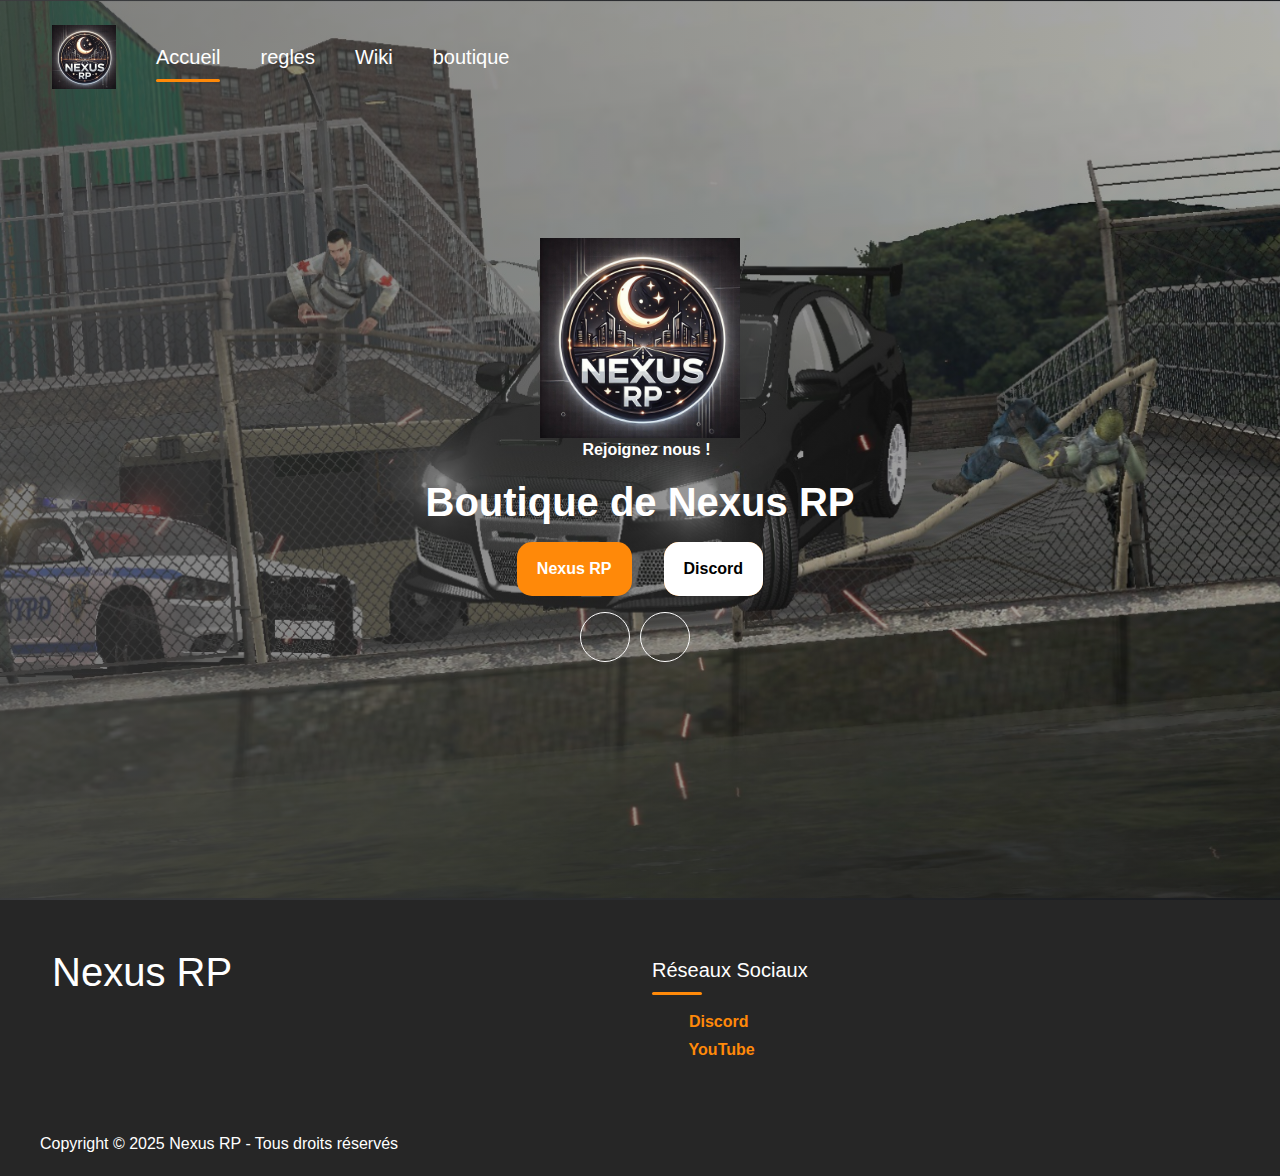
==== boutique.html @ 13fc8b71 "Create boutique.html" ====
<!DOCTYPE html>
<!-- saved from url=(0024)https://liveyourgame.fr/ -->
<html lang="fr"><head><meta http-equiv="Content-Type" content="text/html; charset=UTF-8">
        
        <meta name="viewport" content="width=device-width, initial-scale=1">
        <meta name="description" content="Nexus RP">
        <meta name="theme-color" content="#ff8909">
        <meta name="author" content="code_breaker">

        <meta property="og:title" content="Accueil">
        <meta property="og:type" content="website">
        <meta property="og:url" content="https://code-breaker00.github.io/nexus-rp-web/boutique.html">
        <meta property="og:image" content="./Accueil_files/nexus-rp.png">
        <meta property="og:description" content="Nexus RP">
        <meta property="og:site_name" content="Nexus Rp">
            <meta name="keywords" content="Nexus RP, gmod">
        <!-- Website Title -->
        <title>Accueil | Nexus RP</title>

        <!-- Favicon -->
        <link rel="shortcut icon" href="./Accueil_files/nexus-rp.png">

        <!-- Scripts -->
        <script src="./Accueil_files/aos.js.téléchargé" defer=""></script>
        <script src="./Accueil_files/splide.min.js.téléchargé" defer=""></script>
        <script src="./Accueil_files/jquery.min.js.téléchargé" integrity="sha512-894YE6QWD5I59HgZOGReFYm4dnWc1Qt5NtvYSaNcOP+u1T9qYdvdihz0PPSiiqn/+/3e7Jo4EaG7TubfWGUrMQ==" crossorigin="anonymous" referrerpolicy="no-referrer" defer=""></script>
        <script src="./Accueil_files/bootstrap.bundle.min.js.téléchargé" defer=""></script>
        <script src="./Accueil_files/axios.min.js.téléchargé" defer=""></script>
        <script src="./Accueil_files/particles.min.js.téléchargé" defer=""></script>
        <script src="./Accueil_files/script.js.téléchargé" defer=""></script>

        <!-- Page level scripts -->
        <script src="./Accueil_files/components.js.téléchargé" defer=""></script>
        <script src="./Accueil_files/script(1).js.téléchargé" defer=""></script>
        <script src="./Accueil_files/fixedNavbar.js.téléchargé" defer=""></script>
        
        <!-- Fonts -->
        <link rel="stylesheet" href="./Accueil_files/bootstrap-icons.css">

        <link href="./Accueil_files/css2" rel="stylesheet">

        <!-- Styles -->
        <link rel="stylesheet" href="./Accueil_files/splide.min.css">
        <link href="./Accueil_files/aos.css" rel="stylesheet">
        <link href="./Accueil_files/bootstrap.min.css" rel="stylesheet">
        <link rel="stylesheet" href="./Accueil_files/components.css">
        <link rel="stylesheet" href="./Accueil_files/animations.css">
        <link rel="stylesheet" href="./Accueil_files/style.css">
                <style>
            :root {
                --theme-font-family: 'arial', sans-serif;
                --theme-body-color: #ffffff;
                --theme-body-background: #262626;

                --theme-navbar-background: #101010 !important;

                --theme-button-color:#ffffff;
                --theme-button-background:#ff8909;

                --theme-button-second-color:#000000;
                --theme-button-second-background:#ffffff;
                --theme-button-second-background-2:#dfdfdf;

                --theme-dropdown-background: #262626;
            }
        </style>
    <style type="text/css" id="operaUserStyle"></style></head>
    <body data-bs-theme="dark" data-aos-easing="ease" data-aos-duration="400" data-aos-delay="0" style="--theme-button-background-2: #e16b15; --navbar-height: 50px;">
        <div id="navbarContainer" class="style-1 container flex-1">
        <div class="navbar-left">
            <a href="javascript:void(0)" id="navbarMobileOpen" class=" text-white mr-3">
                <i class="bi-list"></i>
            </a>
            <a href="#">
                <img class="navbar-logo" src="./Accueil_files/nexus-rp.png" alt="">
            </a>
                                                <a class="navbar-item  active " href="index.html">
                        Accueil
                    </a>
                                                                
                                                                <a class="navbar-item " href="regle.html">
                        regles
                    </a>
                                                                <a class="navbar-item " href="wiki/bitcoin/Bitcoin .html">
                        Wiki
                    </a>

                    <a class="navbar-item " href="boutique.html">
                        boutique
                    </a>
                                                                
                                                                <div class="navbar-dropdown">
                        
                    </div>
                                    </div>
        <div class="navbar-right">
                                            
                                    </div>
    </div>
    <div id="navbarMobileContainer">
        <div class="text-center">
            <a class="d-block h4 text-white" href="javascript:void(0)" id="navbarMobileClose">
                <i class="bi-x-lg"></i>
            </a>
        </div>
        <h3 class="navbar-title">Menu</h3>
                                    <a class="btn btn-theme-simple mt-2 btn-block  active " href="index.html">
                    Accueil
                </a>
                                                <a class="btn btn-theme-simple mt-2 btn-block " href="regle.html">
                    regles
                </a>
                                                <a class="btn btn-theme-simple mt-2 btn-block " href="wiki/bitcoin/Bitcoin.html">
                    Wiki
                </a>

                <a class="btn btn-theme-simple mt-2 btn-block " href="boutique.html">
                    boutique
                </a>
                                                <button data-bs-toggle="collapse" data-bs-target="#nav5" class="btn mt-2 btn-theme-simple btn-block ">
                    Règles
                    <i class="bi-chevron-up arrow"></i>
                </button>
                    </div>
                
                                            <div>
        <div id="status-message"></div>
        </div>
                <div id="homeHeader" class="style-1" style="position:relative;background: linear-gradient(90deg, rgba(66, 66, 66, 0.685) 0%, rgba(0, 0, 0, 0.322) 100%),url('storage/image/nexus-rp-fond.png') center / cover no-repeat">
                <div class="header-content">
            <img src="./Accueil_files/nexus-rp.png" alt="" class="header-logo">

                                                                        <p class="header-badge"><i class="bi-circle-fill badge-circle"></i> Rejoignez                             
                            nous !                        </p>
                                                            <h1 class="header-title">Boutique de Nexus RP</h1>
            <p class="header-description">
                
            </p>
            <div class="header-btns">
                <a href="#" class="btn btn-primary header-btn  me-3">
         Nexus RP
    </a>
                                        <a href="https://discord.gg/TsUrrKPCJw" data-text="Discord" class="ms-3 btn-theme-second header-btn">
                        Discord
                    </a>
                                               
                                    </div>
                                <div class="header-socials pt-3">
                                            <a class="socials-item" target="_blank" href="https://discord.gg/TsUrrKPCJw">
                            <i class="bi bi-discord"></i>
                        </a>
                                            
                                            <a class="socials-item" target="_blank" href="https://www.youtube.com/@toudra_ytbgaming">
                            <i class="bi bi-youtube"></i>
                        </a>
                                            
                                            
                                    </div> 
        </div>
                    <div class="header-divider">
            
        </div>

        <script src="https://www.paypal.com/sdk/js?client-id=BAA_CfvDvwuMd81ak8RSzfIAdbQZURfDM9JdMp7vlaon_80bsQv-JO4GYCmUfG1VsUqJGZm05POENrLjcU&components=hosted-buttons&disable-funding=venmo&currency=EUR"></script>
        <div id="paypal-container-37X97TT9GWYM8"></div>
        <script>
        paypal.HostedButtons({
            hostedButtonId: "37X97TT9GWYM8",
        }).render("#paypal-container-37X97TT9GWYM8")
        </script>

        </div>
        
        <div id="footerStats" style="position:relative;  background: linear-gradient(90deg, rgba(36, 36, 36, 0.685) 0%, rgba(0, 0, 0, 0.322) 100%),url(&#39;https://liveyourgame.fr/storage/img/rfblank.png&#39;) center / cover no-repeat">
        
            <div class="content-top-divider">
            
        </div>
                        
        
            <div class="content-bottom-divider">
            
        </div>
            </div>
<footer>
    <div id="bigFooter">
        <div class="container py-5">
            <div class="row">
                <div class="col-md-6">
                    <h1 class="footer-title">Nexus RP</h1>
                    <p class="footer-text">
                        
                    </p>
                </div>
                
                <div class="col-md-3">
                    <h5 class="section-title">Réseaux Sociaux</h5>
                    <div class="socials mt-3">

                                                    <div>
                                <a class="socials-item" target="_blank" href="https://discord.gg/TsUrrKPCJw">
                                    <i class="bi-link-45deg"></i>
                                    Discord
                                </a>
                            </div>
                                                    <div>
                                
                            </div>
                                                    <div>
                                <a class="socials-item" target="_blank" href="https://www.youtube.com/@toudra_ytbgaming">
                                    <i class="bi-link-45deg"></i>
                                    YouTube
                                </a>
                            </div>
                                                    <div>
                                
                            </div>
                                                    <div>
                                
                            </div>
                                            </div>
                </div>
            </div>
        </div>
    </div>
</footer>
<div id="footer" class="d-md-flex justify-content-between container">
    <div>

        Copyright © 2025 Nexus RP - Tous droits réservés
    </div>
    
</div>
    
<div id="veepn-breach-alert"><template shadowrootmode="open"><style>.breach-popup{font-family:FigtreeVF,sans-serif;position:fixed;z-index:2147483638;text-rendering:optimizelegibility;top:0;left:0;right:0;pointer-events:none;padding-inline:16px;height:0;overflow:visible;color:#222e3a}.breach-popup *{box-sizing:border-box}.breach-popup__inner{background-color:#de4558;width:100%;border-radius:16px;margin-inline:auto;pointer-events:all;position:relative;transition:transform .25s ease-in-out,max-width .25s ease-in-out;transform:translateY(16px);max-height:calc(100svh - 80px);display:flex;flex-direction:column}.breach-popup__header{min-height:32px;display:flex;align-items:center;justify-content:space-between;column-gap:16px;padding:4px;cursor:pointer}.breach-popup__close{cursor:pointer;background-color:transparent;border-style:none;outline:none;display:flex;align-items:center;justify-content:center;width:24px;height:24px;flex-shrink:0;opacity:.5}.breach-popup__wrap{display:grid;grid-template-rows:0fr;transition:grid-template-rows .25s ease-in-out;overflow:hidden}.breach-popup__content{overflow:hidden;opacity:0;transform:translateY(-10px)}.breach-popup--minimize .breach-popup__inner{max-width:485px;transform:translateY(-100%)}.breach-popup--collapse .breach-popup__inner{max-width:485px}.breach-popup--expand .breach-popup__inner{max-width:1120px}.breach-popup--expand .breach-popup__wrap{grid-template-rows:1fr}.breach-popup--expand .breach-popup__content{opacity:1;transform:translateY(0);transition:transform .25s ease-in-out,opacity .25s ease-in-out;transition-delay:.15s}.breach-popup--expand .breach-popup__header{cursor:default}.breach-info{padding:2px;height:100%}.breach-info__inner{padding:22px 22px 0;background-color:#fff;border-bottom-left-radius:15px;border-bottom-right-radius:15px;height:100%;overflow:auto}.breach-info__alert{font-size:24px;line-height:32px;font-weight:700;margin:0}.breach-info__list{margin-top:24px;display:flex;flex-wrap:wrap;gap:24px}@media only screen and (width >= 992px){.breach-info__list{flex-wrap:nowrap}}.breach-info__item{width:100%}.breach-info__item:nth-child(2){max-width:320px}.breach-info__item:nth-child(3){max-width:200px}.breach-info__title{font-size:18px;font-weight:700;line-height:32px;letter-spacing:-.1px;color:#de4558;margin-top:0;margin-bottom:4px}.breach-info__description{font-size:16px;line-height:28px;letter-spacing:-.1px}.breach-info__description ul{margin:0}.breach-info__actions{display:flex;justify-content:center;padding-top:32px;padding-bottom:22px;background-color:#fff;position:sticky;bottom:0}.breach-info__btn{cursor:pointer;border-style:none;outline:none;display:inline-flex;align-items:center;height:48px;padding-inline:20px;border-radius:12px;text-align:center;font-size:16px;font-weight:700;line-height:28px;letter-spacing:-.1px;color:#fff;background-color:#ff6400}.button-expand{position:absolute;bottom:0;left:50%;transform:translate(-50%,100%);z-index:1}.button-expand__pointer{cursor:pointer}.button-expand__alert{pointer-events:none;transition:opacity .25s ease-in-out}.button-expand__arrow{pointer-events:none;transition:transform .25s ease-in-out,opacity .25s ease-in-out;transform-origin:center}.button-expand--minimize .button-expand__arrow,.button-expand--collapse .button-expand__alert,.button-expand--expand .button-expand__alert{opacity:0}.button-expand--expand .button-expand__arrow{transform:rotate(180deg)}.header-collapse{display:flex;align-items:center;flex-wrap:wrap;column-gap:4px;padding-left:8px;font-size:14px;line-height:20px;letter-spacing:-.1px;color:#fff}.header-expand{display:flex;align-items:center;flex-wrap:wrap;column-gap:4px;padding-left:20px;font-size:14px;font-weight:500;line-height:20px;letter-spacing:-.1px;color:#fff}</style></template></div><style>@font-face{font-family:FigtreeVF;src:url(chrome-extension://majdfhpaihoncoakbjgbdhglocklcgno/fonts/FigtreeVF.woff2) format("woff2 supports variations"),url(chrome-extension://majdfhpaihoncoakbjgbdhglocklcgno/fonts/FigtreeVF.woff2) format("woff2-variations");font-weight:100 1000;font-display:swap}</style><div id="veepn-guard-alert"><template shadowrootmode="open"><style>html{box-sizing:border-box;text-size-adjust:100%;word-break:normal;-moz-tab-size:4;tab-size:4}*,:before,:after{background-repeat:no-repeat;box-sizing:border-box}:before,:after{text-decoration:inherit;vertical-align:inherit}*{padding:0;margin:0}hr{overflow:visible;height:0;color:inherit;border:0;border-top:1px solid}details,main{display:block}summary{display:list-item}small{font-size:80%}[hidden]{display:none}abbr[title]{border-bottom:none;text-decoration:underline;text-decoration:underline dotted}a{background-color:transparent}a:active,a:hover{outline-width:0}code,kbd,pre,samp{font-family:monospace}pre{font-size:1em}b,strong{font-weight:bolder}sub,sup{font-size:75%;line-height:0;position:relative;vertical-align:baseline}sub{bottom:-.25em}sup{top:-.5em}table{border-color:inherit;text-indent:0}iframe{border-style:none}input{border-radius:0}[type=number]::-webkit-inner-spin-button,[type=number]::-webkit-outer-spin-button{height:auto}[type=search]{-webkit-appearance:textfield;-moz-appearance:textfield;appearance:textfield;outline-offset:-2px}[type=search]::-webkit-search-decoration{-webkit-appearance:none;-moz-appearance:none;appearance:none}textarea{overflow:auto;resize:vertical}button,input,optgroup,select,textarea{font:inherit;color:inherit}optgroup{font-weight:700}button{overflow:visible}button,select{text-transform:none}button,[type=button],[type=reset],[type=submit],[role=button]{cursor:pointer}button::-moz-focus-inner,[type=button]::-moz-focus-inner,[type=reset]::-moz-focus-inner,[type=submit]::-moz-focus-inner{border-style:none;padding:0}button,html [type=button],[type=reset],[type=submit]{-webkit-appearance:button;-moz-appearance:button;appearance:button}button,input,select,textarea{background-color:transparent;border-style:none}button:-moz-focusring,[type=button]::-moz-focus-inner,[type=reset]::-moz-focus-inner,[type=submit]::-moz-focus-inner{outline:1px dotted ButtonText}select{-webkit-appearance:none;-moz-appearance:none;appearance:none}a:focus,button:focus,input:focus,select:focus,textarea:focus{outline-width:0}select::-ms-expand{display:none}select::-ms-value{color:currentcolor}legend{border:0;color:inherit;display:table;white-space:normal;max-width:100%}::-webkit-file-upload-button{-webkit-appearance:button;-moz-appearance:button;appearance:button;color:inherit;font:inherit}[disabled]{cursor:default}img{border-style:none}progress{vertical-align:baseline}[aria-busy=true]{cursor:progress}[aria-controls]{cursor:pointer}[aria-disabled=true]{cursor:default}ul,ol{list-style-type:none}figure{margin:0}.guard-popup{font-family:FigtreeVF,sans-serif;position:fixed;z-index:2147483638;top:8px;left:24px;overflow:visible;color:#222e3a;background-color:#fff;max-width:416px;width:calc(100% - 48px);border-radius:16px;box-shadow:0 4px 20px #00000040;padding:24px}.guard-popup__header{display:flex;justify-content:space-between;align-items:center;column-gap:16px;margin-bottom:24px}.guard-popup__close{display:flex;align-items:center;justify-content:center;width:24px;height:24px;opacity:.7}.guard-popup__img{line-height:0;margin-bottom:24px}.guard-popup__img img{width:100%;aspect-ratio:368/142;object-fit:cover;border-radius:12px;overflow:hidden}.guard-popup__title{font-size:24px;line-height:32px;margin-bottom:8px}.guard-popup__description{font-size:20px;line-height:28px;font-weight:500;color:#4a5764;margin-bottom:28px}.guard-popup__actions{display:flex;justify-content:flex-end;column-gap:16px}.guard-popup__btn{display:flex;align-items:center;justify-content:center;padding:8px 16px;border-radius:5px;font-size:16px;line-height:24px;font-weight:700;cursor:pointer;color:#fff;background:linear-gradient(180deg,#5695fd,#1554ff)}</style></template></div><style>@font-face{font-family:FigtreeVF;src:url(chrome-extension://majdfhpaihoncoakbjgbdhglocklcgno/fonts/FigtreeVF.woff2) format("woff2 supports variations"),url(chrome-extension://majdfhpaihoncoakbjgbdhglocklcgno/fonts/FigtreeVF.woff2) format("woff2-variations");font-weight:100 1000;font-display:swap}</style></body></html>
---- Accueil_files/components.css ----
a {
    color: var(--theme-body-color);
    transition: all ease 0.2s;
}
a:hover {
    color: var(--theme-button-background-2);
    transition: all ease 0.2s;
}

a:hover {
    text-decoration: none;
}
.form-switch {
    text-align: left;
}
.form-check-input {
    box-shadow: none !important;
}

.btn-close {
    filter: invert(1) grayscale(100%) brightness(200%);
  }
.form-switch .form-check-input:focus {
    border-color: rgba(0, 0, 0, 0.25);
    outline: 0;
    box-shadow: 0 0 0 0 rgba(0, 0, 0, 0);
    background-image: url("data:image/svg+xml,<svg xmlns='http://www.w3.org/2000/svg' viewBox='-4 -4 8 8'%3e%3ccircle r='3' fill='rgba(0,0,0,0.25)'/></svg>");
}
.form-check-input:checked {
    background-color: var(--theme-button-background);
    border-color: var(--theme-button-background);
}
.accordion-item {
    margin-bottom:10px !important;
}
.accordion-button {
    background-color: var(--theme-navbar-background) !important;
    color: var(--theme-button-background) !important;
}
.accordion-button:after {
    background-image: url("data:image/svg+xml,<svg xmlns='http://www.w3.org/2000/svg' viewBox='0 0 16 16' fill='%23ffffff'><path fill-rule='evenodd' d='M1.646 4.646a.5.5 0 0 1 .708 0L8 10.293l5.646-5.647a.5.5 0 0 1 .708.708l-6 6a.5.5 0 0 1-.708 0l-6-6a.5.5 0 0 1 0-.708z'/></svg>") !important;
}
.accordion-button:focus {
    box-shadow: none;
}
.bg-primary {
    background: var(--theme-button-background) !important;
    color: var(--theme-button-color) !important;
}
.accordion-body {
    background-color: var(--theme-navbar-background) !important;
}
.accordion-item {
    border: 0 !important;
}
.card {
    text-align: center;
}
.card-body {
    text-align: left;
}
.progress-bar {
    background: var(--theme-button-background);
}
.nav-link {
    color: var(--theme-button-background);
}
.forum-big-icon {
    color: var(--theme-button-background);
    margin-top: 10px;
}
.breadcrumb {
    background: var(--theme-navbar-background);
}
.btn-primary {
    background: var(--theme-button-background);
    border: 0;
    color: var(--theme-button-color);
    box-shadow: none !important;
}
.btn-primary:hover,
.btn-primary:active,
.btn-primary:focus {
    background: var(--theme-button-background-2) !important;
    color: var(--theme-button-color) !important;
}
.btn-theme {
    border: 0;
    position: relative;
    display: inline-block;
    overflow: hidden;
    background: var(--theme-button-background);
    color: var(--theme-button-color);
    padding: 5px 15px;
    border-radius: 5px;
    transition: all ease 0.3s;
}
.btn-theme::before {
    content: attr(data-text);
    position: absolute;
    display: flex;
    justify-content: center;
    align-items: center;
    background: var(--theme-button-background);
    top: 0;
    bottom: 0;
    left: 0;
    right: 0;
    transition: all ease 0.2s;
}
.btn-theme::after {
    content: attr(data-text);
    position: absolute;
    display: flex;
    justify-content: center;
    align-items: center;
    background: var(--theme-button-background-2);
    top: 0;
    bottom: 0;
    left: 0;
    right: 0;
    transform: translateY(100%);
    transition: all ease 0.2s;
}
.btn-theme:hover {
    color: var(--theme-button-color);
}
.btn-theme:hover::after {
    transform: translateY(0);
    transition: all ease 0.2s;
}
.btn-theme:hover::before {
    transform: translateY(-100%);
    transition: all ease 0.2s;
}
.btn-theme-second {
    border: 0;
    position: relative;
    overflow: hidden;
    display: inline-block;
    background: var(--theme-button-second-background);
    color: var(--theme-button-second-color);
    padding: 5px 15px;
    border-radius: 5px;
    transition: all ease 0.3s;
}
.btn-theme-second::before {
    content: attr(data-text);
    position: absolute;
    display: flex;
    justify-content: center;
    align-items: center;
    background: var(--theme-button-second-background);
    top: 0;
    bottom: 0;
    left: 0;
    right: 0;
    transition: all ease 0.2s;
}
.btn-theme-second::after {
    content: attr(data-text);
    position: absolute;
    display: flex;
    justify-content: center;
    align-items: center;
    background: var(--theme-button-second-background-2);
    top: 0;
    bottom: 0;
    left: 0;
    right: 0;
    transform: translateY(100%);
    transition: all ease 0.2s;
}
.btn-theme-second:hover {
    color: var(--theme-button-second-color);
}
.btn-theme-second:hover::after {
    transform: translateY(0);
    transition: all ease 0.2s;
}
.btn-theme-second:hover::before {
    transform: translateY(-100%);
    transition: all ease 0.2s;
}
.splide__pagination__page {
    width: 14px;
    height: 10px;
    background: var(--theme-button-color);
    border-radius: 15px;
    transition: all ease 0.2s;
}

.splide__pagination__page.is-active {
    background: var(--theme-button-background);
    transform: scale(1.1);
    width: 30px;
    transition: all ease 0.2s;
}
.auth-card {
    max-width: 400px;
    margin: auto;
    padding: 30px;
    background: var(--theme-navbar-background);
}
.auth-card .card-logo {
    max-width: 100px;
    margin: auto;
    display: block;
}
.auth-card .card-btn {
    width: 100%;
}
.btn-block {
    display: block !important;
    width: 100%;
}
.auth-card .card-title {
    text-align: center;
    letter-spacing: 3px;
    text-transform: uppercase;
}
.auth-card .card-btn-2 {
    color: white;
    text-decoration: none;
}
.auth-card .card-btn-3 {
    color: var(--theme-button-background);
    text-decoration: none;
}
.form-control,
.bootstrap-select > .dropdown-toggle {
    position: relative;
    border-radius: 5px;
    border: 2px solid transparent;
    background-color: rgba(109, 124, 144, 0.267) !important;
    width: 100%;
    padding: 8px 12px;
    color: white !important;
    transition: all ease 0.3s;
}
.form-control:hover,
.bootstrap-select > .dropdown-toggle:hover {
    border-color: var(--theme-button-background);
    transition: all ease 0.3s;
}
.form-control:focus,
.bootstrap-select > .dropdown-toggle:focus {
    border-color: var(--theme-button-background) !important;
    outline: none !important;
    box-shadow: none !important;
    transition: all ease 0.3s;
}
.bootstrap-select:not([class*="col-"]):not([class*="form-control"]):not(.input-group-btn) {
    width: 100%;
}
.custom-control-label::before {
    background: rgba(109, 124, 144, 0.267) !important;
    box-shadow: none !important;
    border-color: rgba(109, 124, 144, 0.267) !important;
}
.dropdown-menu {
    background: var(--theme-dropdown-background);
}
.dropdown-item {
    color: var(--theme-body-color);
}
.dropdown-item:hover {
    color: var(--theme-body-color);
    background: var(--theme-navbar-background);
}
.dropdown-item.active,
.dropdown-item:active {
    background: var(--theme-button-background);
    color: var(--theme-button-color);
}
.custom-control-label:hover {
    cursor: pointer;
}
.custom-control-input:checked ~ .custom-control-label::before {
    border-color: var(--theme-button-background) !important;
    background-color: var(--theme-button-background) !important;
}
.custom-control-label a {
    color: var(--theme-button-background);
}
form {
    margin: 0;
}
.card {
    background: var(--theme-navbar-background);
}
.card .card-header {
    background: black;
}
.card .card-btn {
    width: 100%;
}
.card .card-img {
    max-width: 100px;
    margin: auto;
    display: block;
}
.text-theme {
    color: var(--theme-button-background);
}
a.text-theme {
    color: var(--theme-button-background);
    filter: brightness(var(--reach));
    transition: all ease 0.2s;
}
a.text-theme:hover {
    color: var(--theme-button-background);
    filter: brightness(1);
    transition: all ease 0.2s;
}
.btn-theme-simple {
    background: var(--theme-button-background) !important;
    color: var(--theme-button-color) !important;
    filter: brightness(var(--reach));
    box-shadow: none;
    border: none;
    display: inline-block;
    border-radius: 5px;
    transition: all ease 0.2s;
}
.btn-theme-simple:hover {
    color: var(--theme-button-color);
    background: var(--theme-button-background);
    filter: brightness(1);
    transition: all ease 0.2s;
}
textarea {
    resize: none;
}
.flex-1 {
    flex: 1;
}
.modal-content {
    background: transparent;
}
.close {
    color: white;
}
.modal-header,
.modal-footer {
    background: var(--theme-navbar-background);
    border: 0 !important;
}

.modal-body {
    background: var(--theme-body-background);
}
.btn {
    padding: 5px 15px;
}
.list-group-item {
    background: var(--theme-navbar-background);
    color: var(--theme-body-color);
}
.list-group.dark .list-group-item {
    background: black;
    color: var(--theme-body-color);
}
.list-group-item:hover {
    color: var(--theme-body-color);
}
.list-group-item.active {
    background: var(--theme-button-background) !important;
    border-color: var(--theme-button-background);
    color: var(--theme-button-color);
}
.splide__list {
    height: auto;
}
.splide__pagination {
    top: calc(100% + 20px);
}
.badge-theme {
    background: var(--theme-button-background);
    color: var(--theme-button-color);
}
.btn-discord {
    background: #667ed1;
    color: white;
}
.btn-discord:hover {
    background: #586db6;
    color: white;
}
.nav-tabs .nav-item.show .nav-link,
.nav-tabs .nav-link.active {
    background: var(--theme-navbar-background);
    border: 0 !important;
    color: var(--theme-body-color);
}
.nav-tabs .nav-link {
    border: 0 !important;
}
.nav-tabs {
    border: 0 !important;
}
.editor-toolbar {
    background: rgba(0, 0, 0, 0.308) !important;
    color: white !important;
    border: 0 !important;
}
.editor-toolbar .separator {
    display: none !important;
}
.editor-toolbar button i {
    color: white !important;
}
.editor-toolbar button:hover i {
    color: black !important;
    transition: all ease 0.3s;
}
.CodeMirror {
    color: white !important;
    background: rgba(0, 0, 0, 0.308) !important;
    border: 0 !important;
}
.editor-toolbar button {
    color: var(--theme-body-color);
}
.bg-theme {
    background-color: var(--theme-button-background);
}
---- Accueil_files/animations.css ----
@keyframes float {
    0% {
        transform: translatey(0px);
    }
    50% {
        transform: translatey(-20px);
    }
    100% {
        transform: translatey(0px);
    }
}
@keyframes spin {
    100% {
        -webkit-transform: rotate(360deg);
        transform: rotate(360deg);
    }
}
@keyframes pulse {
    0% {
        box-shadow: 0 0 0 0 rgba(255, 255, 255, 0.253);
    }

    70% {
        box-shadow: 0 0 0 10px rgba(255, 255, 255, 0);
    }

    100% {
        box-shadow: 0 0 0 0px rgba(255, 255, 255, 0);
    }
}
@keyframes flickerAnimation {
    0% {
        opacity: 1;
    }
    50% {
        opacity: 0;
    }
    100% {
        opacity: 1;
    }
}
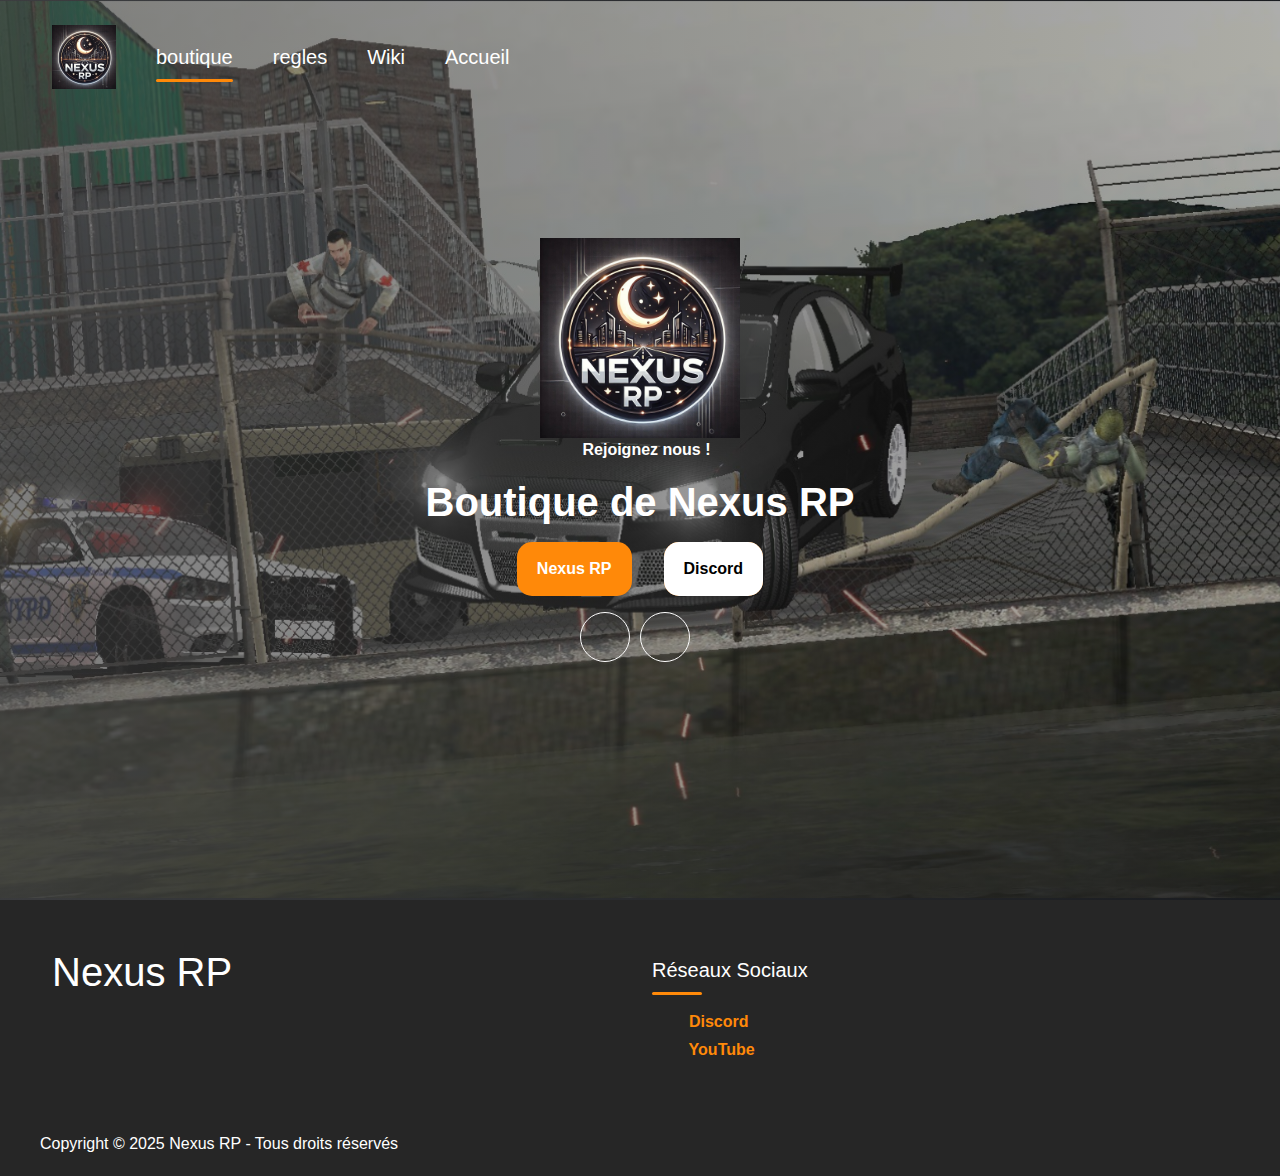
==== commit 359c05fa: "Update boutique.html" ====
--- a/boutique.html
+++ b/boutique.html
@@ -74,8 +74,8 @@
             <a href="#">
                 <img class="navbar-logo" src="./Accueil_files/nexus-rp.png" alt="">
             </a>
-                                                <a class="navbar-item  active " href="index.html">
-                        Accueil
+                                                <a class="navbar-item  active " href="boutique.html">
+                        boutique
                     </a>
                                                                 
                                                                 <a class="navbar-item " href="regle.html">
@@ -85,8 +85,8 @@
                         Wiki
                     </a>
 
-                    <a class="navbar-item " href="boutique.html">
-                        boutique
+                    <a class="navbar-item " href="index.html.html">
+                        Accueil
                     </a>
                                                                 
                                                                 <div class="navbar-dropdown">
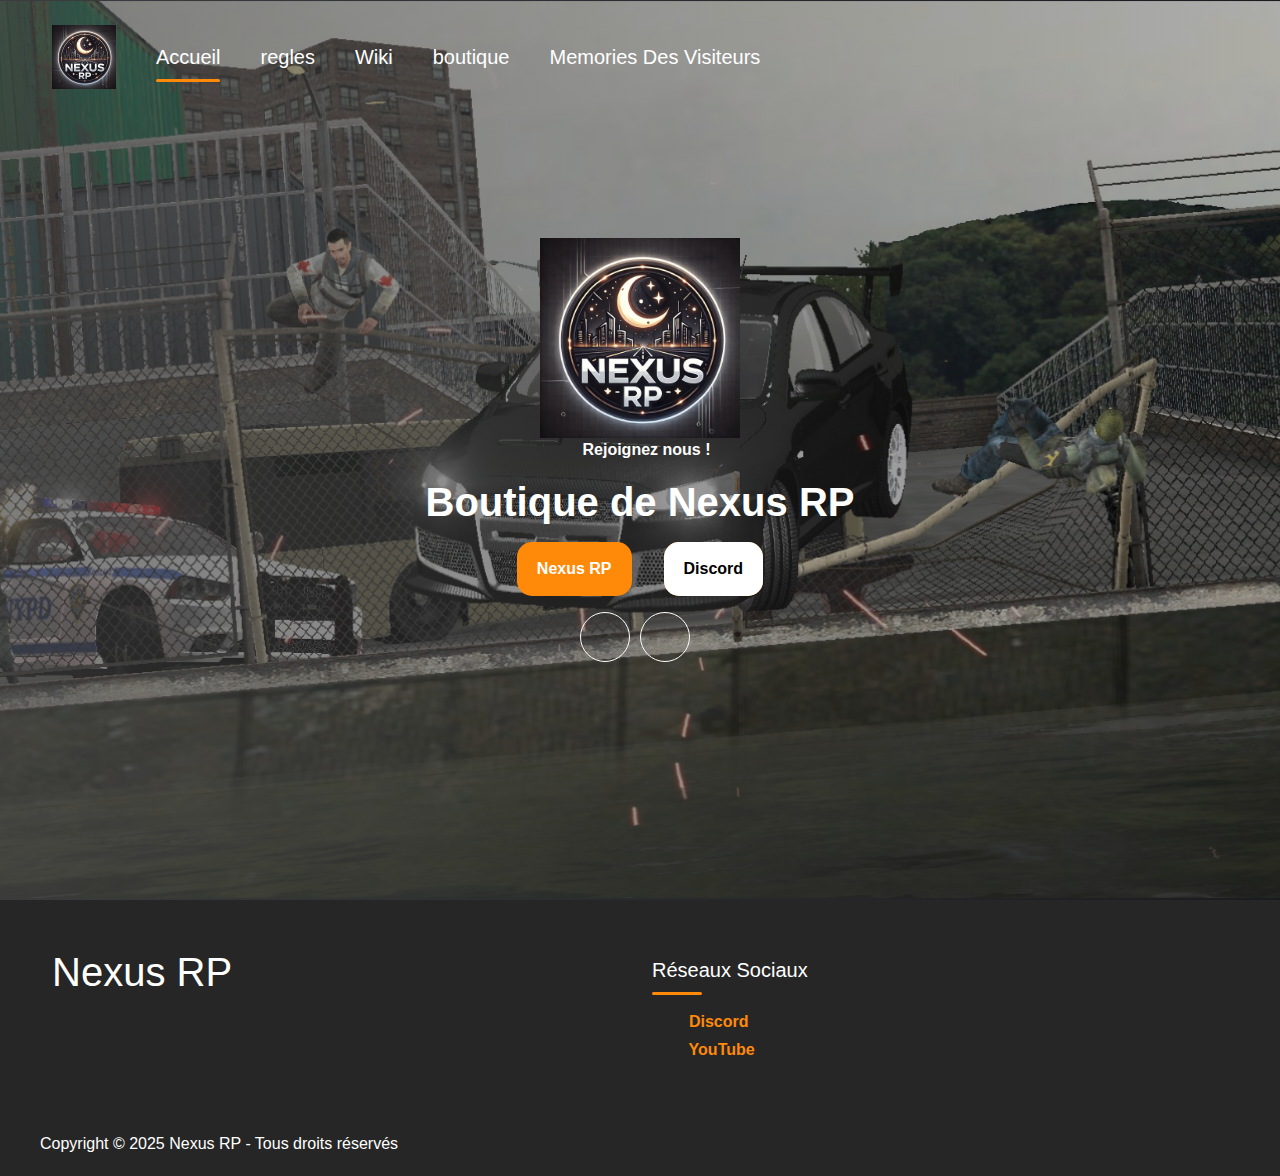
==== commit 29239300: "Update boutique.html" ====
--- a/boutique.html
+++ b/boutique.html
@@ -74,8 +74,8 @@
             <a href="#">
                 <img class="navbar-logo" src="./Accueil_files/nexus-rp.png" alt="">
             </a>
-                                                <a class="navbar-item  active " href="boutique.html">
-                        boutique
+                                                <a class="navbar-item  active " href="index.html">
+                        Accueil
                     </a>
                                                                 
                                                                 <a class="navbar-item " href="regle.html">
@@ -85,8 +85,12 @@
                         Wiki
                     </a>
 
-                    <a class="navbar-item " href="index.html.html">
-                        Accueil
+                    <a class="navbar-item " href="boutique.html">
+                        boutique
+                    </a>
+          
+                    <a class="navbar-item " href="pv.html">
+                        Memories Des Visiteurs
                     </a>
                                                                 
                                                                 <div class="navbar-dropdown">
@@ -116,6 +120,10 @@
 
                 <a class="btn btn-theme-simple mt-2 btn-block " href="boutique.html">
                     boutique
+                </a>
+
+                <a class="navbar-item " href=pv.html">
+                    Memories Des Visiteurs
                 </a>
                                                 <button data-bs-toggle="collapse" data-bs-target="#nav5" class="btn mt-2 btn-theme-simple btn-block ">
                     Règles
